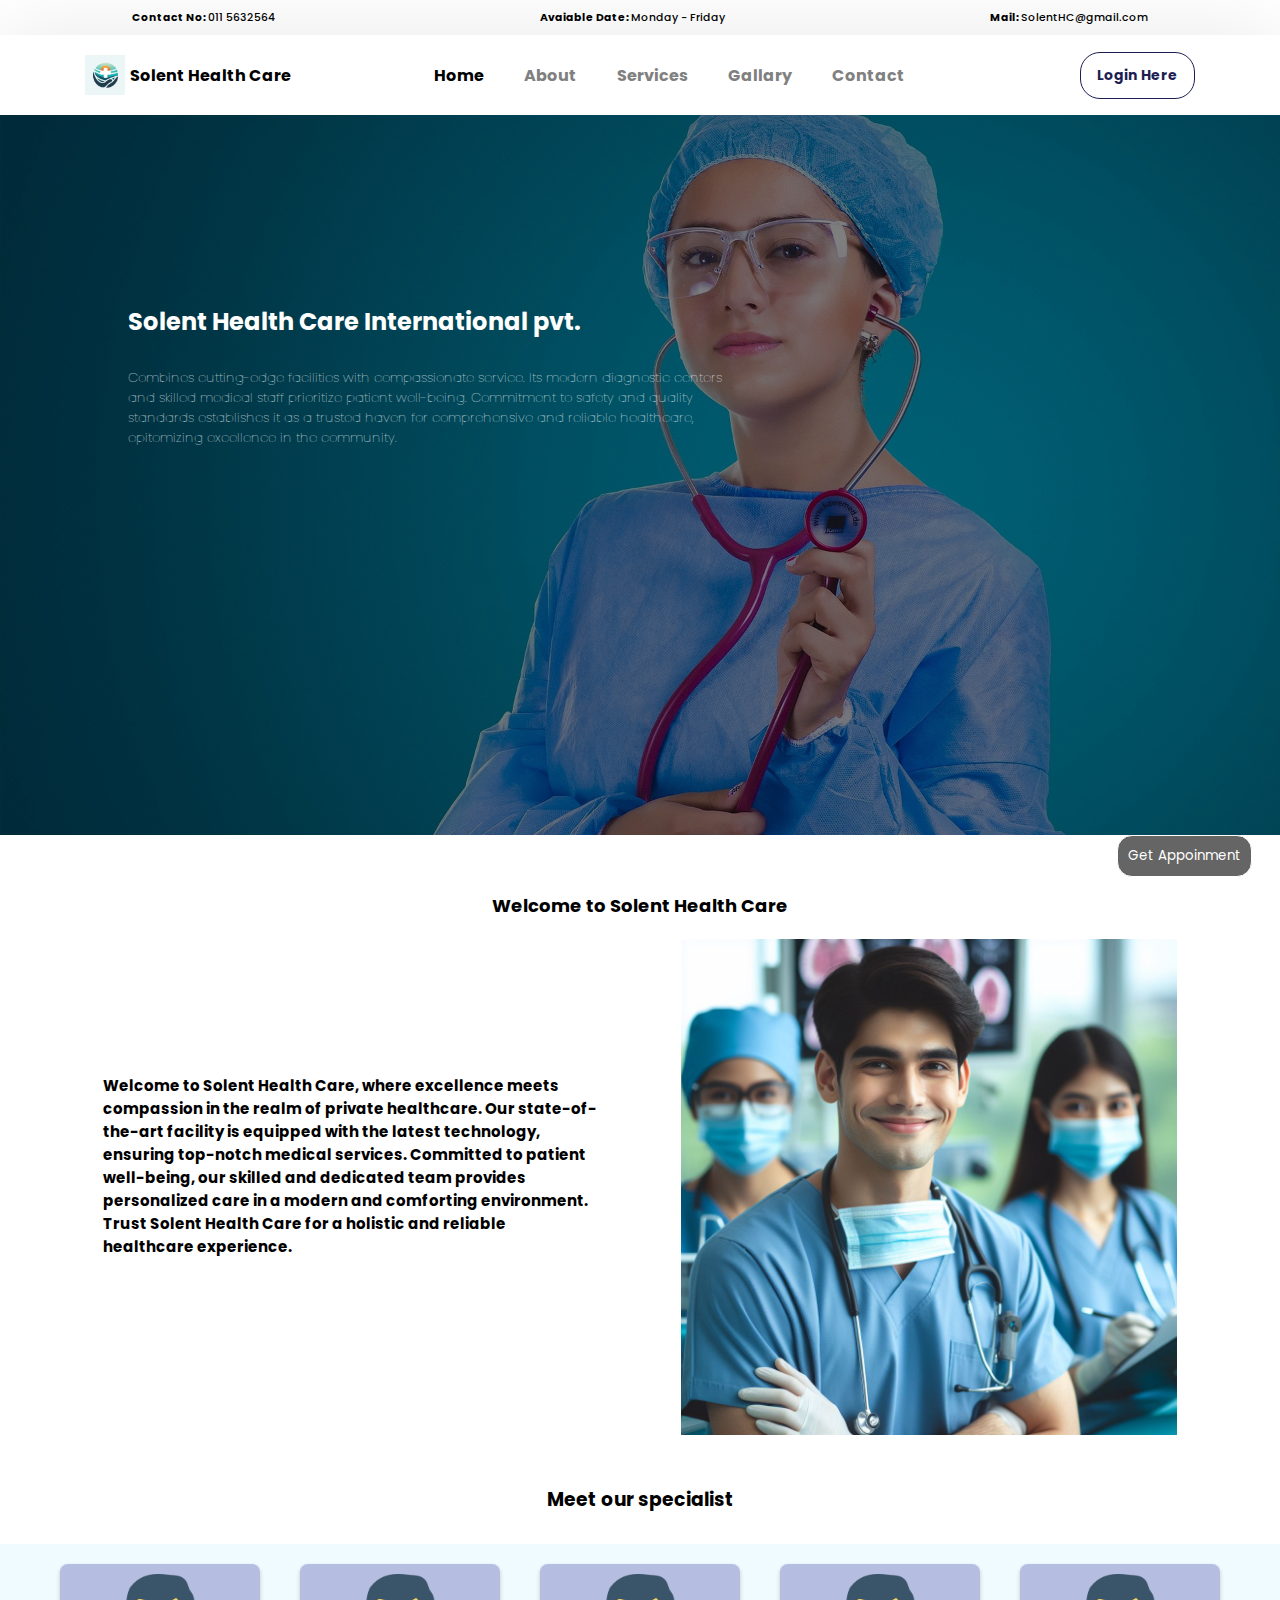
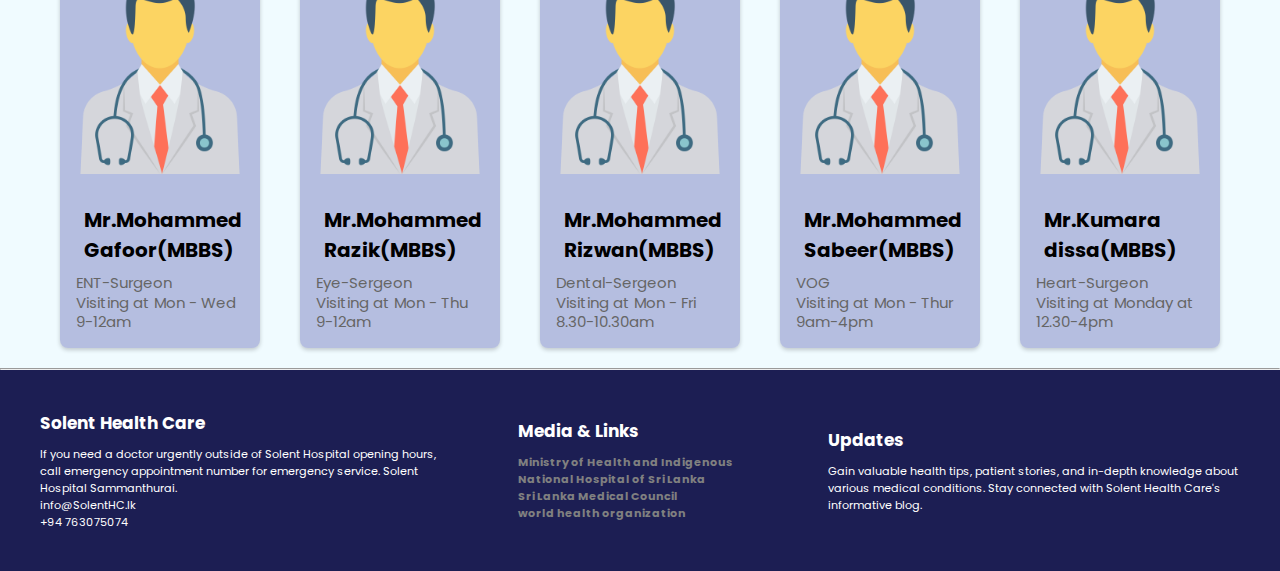
==== Index.html @ f1b3cf92 "final" ====
<!DOCTYPE html>
<html lang="en">

<head>
  <meta charset="UTF-8" />
  <meta name="viewport" content="width=device-width, initial-scale=1.0" />
  <link rel="stylesheet" href="css/style.css" />
  <link href="https://unpkg.com/boxicons@2.1.4/css/boxicons.min.css" rel="stylesheet" />
  <link href="https://fonts.googleapis.com/css2?family=Poppins:wght@300;400;500;600;700;800&display=swap"
    rel="stylesheet" />
  <title>Document</title>
</head>

<body>
  <div class="containar">
    <div class="head">
      <div class="top-content">
        <h6>
          Contact No:
          <p style="display: inline-block; font-weight: 500">011 5632564</p>
        </h6>
        <h6>
          Avaiable Date:
          <p style="display: inline-block; font-weight: 500">
            Monday - Friday
          </p>
        </h6>
        <h6>
          Mail:
          <p style="display: inline-block; font-weight: 500">
            SolentHC@gmail.com
          </p>
        </h6>
      </div>
    </div>
    <div class="navigationbar">
      <nav>
        <div class="logo">
          <img src="images/logo.jpeg" />
          <h4>Solent Health Care</h4>
        </div>
        <ul>
          <li><a class="active" href="index.html">Home</a></li>
          <li><a href="about.html">About</a></li>
          <li><a href="service.html">Services</a></li>
          <li><a href="Gallary.html">Gallary</a></li>
          <li><a href="contact.html">Contact</a></li>
        </ul>
        <div>
          <div class="appoinment-btn">
            <button class="open-button" onclick="openForm()">
              Get Appoinment
            </button>

            <!-- The form -->
            <div class="form-popup" id="myForm">
              <form action="php/appointInsert.php" method="post" class="form-container">
                <h1>Get Appointment</h1>

                <label for="name">Name</label>
                <input type="text" id="name" name="name" required />

                <label for="phoneNo">Phone No</label>
                <input type="text" id="phoneNo" name="phoneNo" required />

                <label for="specialist">Choose a Specialist</label>
                <select name="specialist" id="specialist">
                  <option value="Eye-Surgeon">Eye Surgeon</option>
                  <option value="ENT-Surgeon">ENT Surgeon</option>
                  <option value="Dental-Surgeon">Dental Surgeon</option>
                  <option value="Dental-Surgeon">Heart Surgeon</option>
                  <option value="VOG">VOG</option>
                </select>

                <label for="doctor">Choose a Doctor</label>
                <select name="doctor" id="doctor">
                  <option value="Dr.Mohammed Gafoor">Dr.Mohammed Gafoor</option>
                  <option value="Dr.Mohammed Razik">Dr.Mohammed Razik</option>
                  <option value="Dr.Mohammed Riswan">Dr.Mohammed Riswan</option>
                  <option value="Dr.Mohammed Riswan">Dr.Kumara Dissa</option>
                </select>

                <label for="doctor">Appoinment Date</label>
                <input type="date" name="date" />

                <button type="submit" class="btn">Submit</button>
                <button type="button" class="btn cancel" onclick="closeForm()">
                  Close
                </button>
              </form>
            </div>
          </div>
          <a id="appoinment" href="makeappoint.html">Login Here</a>
          <button id="MenuButton" onclick="openMenu()">
            <i class="bx bx-menu"></i>
          </button>
        </div>
      </nav>
    </div>
    <div class="slider">
      <img src="images/Doctor.jpg" />
    </div>
    <h2 id="slidetext">Solent Health Care International pvt.</h2>
    <h5 id="slide-cont">
      Combines cutting-edge facilities with compassionate service.
      Its modern diagnostic centers and skilled medical staff prioritize patient well-being.
      Commitment to safety and quality standards establishes it as a trusted haven for
      comprehensive and reliable healthcare, epitomizing excellence in the community.
    </h5>

    <div class="int-head">
      <h4 id="i-head">Welcome to Solent Health Care</h4>
    </div>
    <div class="intro">
      <h6 id="int">
        Welcome to Solent Health Care, where excellence meets compassion in the realm of private healthcare.
        Our state-of-the-art facility is equipped with the latest technology, ensuring top-notch medical services.
        Committed to patient well-being, our skilled and dedicated team provides personalized care in a modern and
        comforting environment. Trust Solent Health Care for a holistic and reliable healthcare experience.
      </h6>
      <img src="images/intropic.jpeg" id="introimg" />
    </div>

    <div class="doc-detail">
      <h3 id="mos">Meet our specialist</h3>
      <div class="card-contain">
        <div class="card">
          <img src="images/doctor.png" />
          <div class="card-content">
            <h4>Mr.Mohammed Gafoor(MBBS)</h4>
            <p>ENT-Surgeon</p>
            <p>Visiting at Mon - Wed 9-12am</p>
          </div>
        </div>
        <div class="card">
          <img src="images/doctor.png" />
          <div class="card-content">
            <h4>Mr.Mohammed Razik(MBBS)</h4>
            <p>Eye-Sergeon</p>
            <p>Visiting at Mon - Thu 9-12am</p>
          </div>
        </div>
        <div class="card">
          <img src="images/doctor.png" />
          <div class="card-content">
            <h4>Mr.Mohammed Rizwan(MBBS)</h4>
            <p>Dental-Sergeon</p>
            <p>Visiting at Mon - Fri 8.30-10.30am</p>
          </div>
        </div>
        <div class="card">
          <img src="images/doctor.png" />
          <div class="card-content">
            <h4>Mr.Mohammed Sabeer(MBBS)</h4>
            <p>VOG</p>
            <p>Visiting at Mon - Thur 9am-4pm</p>
          </div>
        </div>
        <div class="card">
          <img src="images/doctor.png" />
          <div class="card-content">
            <h4>Mr.Kumara dissa(MBBS)</h4>
            <p>Heart-Surgeon</p>
            <p>Visiting at Monday at 12.30-4pm</p>
          </div>
        </div>
      </div>
    </div>
    <hr>
    <div class="footer">
      <div class="hs-info">
        <h6 id="hinfo">Solent Health Care</h6>
        <p>
          If you need a doctor urgently outside of Solent Hospital opening hours, call emergency appointment number for
          emergency service.
          Solent Hospital Sammanthurai. </p>
        <p>info@SolentHC.lk</p>
        <p>+94 763075074</p>

      </div>
      <div class="media">
        <h6 id="hinfo">Media & Links</h6>
        <p style="width: 250px;">
        <p><a href="https://www.health.gov.lk/">Ministry of Health and Indigenous</a></p>
        <p><a href="http://www.nhsl.health.gov.lk/">National Hospital of Sri Lanka</a></p>
        <p><a href="https://slmc.gov.lk/en/">Sri Lanka Medical Council</a></p>
        <p><a href="https://www.who.int/">world health organization</a></p>
        </p>
      </div>
      <div class="updates">
        <h6 id="hinfo">Updates</h6>
        <p>
          Gain valuable health tips, patient stories,
          and in-depth knowledge about various medical conditions.
          Stay connected with Solent Health Care's informative blog.
        </p>
      </div>
    </div>
  </div>
  <script src="js/script.js"></script>
</body>

</html>
---- css/style.css ----
html {
    scroll-behavior: smooth;
}
* {
    padding: 0;
    margin: 0;
    box-sizing: border-box;
    font-family: 'Poppins', sans-serif;
}
.top-content {
    display: flex;
    justify-content: space-around;
    align-items: center;
    height: 35px;
}
a {
    text-decoration: none;
    color: gray;
    transition: color 0.3s ease;
    font-weight: bold;
}
a:hover {
    color: black;
}
.active {
    color: black;
    text-decoration-thickness: 5px;
    line-height: 10px;
}
li {
    list-style: none;
}
nav {
    background-color: #fff;
    width: 100%;
    position: static;
    top: 0;
    padding: 0 85px;
    display: flex;
    align-items: center;
    justify-content: space-between;
    height: 80px;
    box-shadow: 0 5px 88px rgba(0, 0, 0, 0.1);
    overflow: hidden;
    transition: all 1.3ms ease;
}
.logo {
    width: 50%;
    gap: 5px;
    position: relative;
}
nav .logo, footer .logo {
    display: flex;
    align-items: center;
}
nav .logo a, footer .logo a {
    margin-left: 8px;
    font-weight: bold;
    font-size: 20px;
}
nav .logo img, footer .logo img {
    width: 40px;
    height: 40px;
}
nav ul, footer .top ul {
    display: flex;
    gap: 40px;
    padding: 20px;
}
nav #appoinment {
    display:flex;
    color: #1c1e53;
    background-color: transparent;
    padding: 12px 16px;
    border-radius: 20px;
    border: 1px solid #1c1e53;
    cursor: pointer;
    transition: all 0.3s ease;
    width: fit-content;
    font-size: 14px;
    width: max-content;
}
nav #appoinment:hover {
    background-color: #1c1e53;
    color: #fff;
}
nav button#MenuButton {
    display: none;
    align-items: center;
    justify-content: center;
    font-size: 24px;
    padding: 7px;
}
.popup-container {
    display: none;
    position: fixed;
    top: 0;
    left: 0;
    width: 100%;
    height: 100%;
    background-color: rgba(0, 0, 0, 0.5);
    z-index: 999;
}
.popup {
    position: absolute;
    top: 50%;
    left: 50%;
    transform: translate(-50%, -50%);
    background-color: #fff;
    padding: 30px;
    border-radius: 5px;
    box-shadow: 0 4px 6px rgba(0, 0, 0, 0.1);
    max-width: 500px;
    width: 100%;
}
.popup h2 {
    margin-top: 0;
}
.form-container label {
    display: block;
    margin-bottom: 2px;
}
.form-container input,select {
    width: 100%;
    height: 40px;
    padding: 10px;
    border-radius: 8px;
    margin-bottom: 15px;
}
.form-container .btn {
    background-color:#1c1e53 ;
    color: white;
    padding: 0;
    cursor: pointer;
    width: 49%;
    margin-bottom:10px;
    height: 40px;
    border-radius: 10px;
}
/* .popup button[type="submit"] {
    background-color: yellow;
    color: #fff;
    padding: 8px 15px;
    border: none;
    border-radius: 5px;
    cursor: pointer;
    float: right;
}
.popup button[type="submit"]:hover {
    background-color: #45a049;
}
.popup button[type="button"] {
    background-color: #f44336;
    color: #fff;
    padding: 8px 15px;
    border: none;
    border-radius: 5px;
    cursor: pointer;
    float: right;
    margin-right: 10px;
}
.popup button[type="button"]:hover {
    background-color: #da190b;
}
*/
.slider img {
    width: 100%;
    filter: brightness(50%);
    height: 80vh;
    object-fit: cover;
    object-position: 0 -50px;
}
#slidetext {
    position: absolute;
    color: rgb(255, 255, 255);
    left: 7rem;
    top: 19rem;
    padding: 0 1rem;
}
#slide-cont {
    position: absolute;
    color: rgb(255, 255, 255);
    left: 7rem;
    top: 23rem;
    padding: 0 1rem;
    width: 50%;
    font-weight: lighter;
}
#i-head {
    display: flex;
    margin-top: 50px;
    width: 100%;
    color: black;
    align-items: center;
    justify-content: center;
    font-size: large;
}
#introimg {
    width: 40%;
}
#int {
    width: 40%;
    margin-top: 15vh;
    font-size: 15px;
}
.intro {
    display: flex;
    padding: 20px;
    justify-content: space-evenly;
}
#mos {
    display: flex;
    width: 100%;
    align-items: center;
    justify-content: center;
    margin-top: 30px;
}
.card-contain {
    display: flex;
    justify-content: center;
    flex-wrap: wrap;
    margin-top: 30px;
    background-color: rgb(240, 251, 255);
}
.card {
    width: 200px;
    background-color: rgba(0, 0, 128, 0.242);
    border-radius: 8px;
    overflow: hidden;
    box-shadow: 0px 2px 4px rgba(0, 0, 0, 0.2);
    margin: 20px;
}
.card img {
    width: 100%;
    height: auto;
    margin-top: 10px;
}
.card-content {
    padding: 16px;
}
.card-content h4 {
    font-size: 20px;
    margin: 8px;
}
.card-content p {
    color: #666;
    font-size: 15px;
    line-height: 1.3;
}
.footer {
    display: flex;
    padding: 2.5rem;
    align-items: center;
    justify-content: space-evenly;
    gap: 5%;
    background-color: #1c1e53;
    color: #fff;
}
.footer p {
    font-size: 70%;
}
#hinfo {
    font-size: 17px;
    margin-bottom: 10px;
}
.page-head {
    display: flex;
    width: 100%;
    height: 20vh;
    background-color: #1c1e53;
    align-items: center;
    justify-content: center;
}
#abouthead {
    color: #fff;
    font-size: 30px;
}
.vimi-head {
    display: flex;
    width: 100%;
    justify-content: center;
    margin-top: 5vh;
}
.vision {
    display: flex;
    flex-direction: column;
    width: 20%;
    margin-left: 10vh;
    align-items: center;
    justify-content: center;
    background-color: aliceblue;
    padding: 15px;
    border-radius: 10px;
    box-sizing: border-box;
}
.circle {
    width: 50px;
    height: 50px;
    background-color: gray;
    border-radius: 100%;
    align-items: center;
    justify-content: center;
    margin-bottom: 50px;
}
#v-cont {
    font-weight: 500;
}
.vision-mission {
    display: flex;
    width: 100%;
    justify-content: center;
    gap: 20vh;
    margin-top: 10vh;
    margin-bottom: 6vh;
}
@media screen and (max-width: 768px) {
    nav {
        justify-content: space-between;
        padding: 0 42px;
   }
    nav ul {
        display: none;
   }
    nav.open .logo {
        display: none;
   }
    nav.open ul {
        display: flex;
        font-size: 13px;
        gap: 20px;
   }
    nav button#MenuButton {
        display: flex;
        width: 30px;
        height: 30px;
        right: 10px;
   }
    nav #appoinment {
        width: 100px;
        height: 30px;
        font-size: 13px;
        padding: 6px;
        margin-bottom: -5vh;
        margin-left: 10vh;
        justify-content: center;
   }
    .popup input[type="text"], .popup input[type="date"], .popup select, .popup textarea {
        font-size: 13;
   }
    #hinfo {
        font-size: 14px;
        margin-bottom: 5px;
   }
    .footer p {
        font-size: 12px;
   }
    .vision {
        width: 40%;
        margin-left: 0;
        align-items: center;
        justify-content: center;
   }
    .circle {
        width: 50px;
        height: 50px;
        margin-bottom: 50px;
   }
    #v-cont {
        font-weight: 500;
        font-size: 13.5px;
   }
    .vision-mission {
        width: 100%;
        justify-content: center;
        gap: 35px;
        margin: 0px;
        margin-top: 5vh;
        margin-bottom: 5vh;
   }
    #vmhead {
        font-size: 20px;
   }
    #v-head {
        font-size: medium;
        margin-bottom: 8px;
   }
    #slidetext {
        position: absolute;
        color: rgb(255, 255, 255);
        left: 2rem;
        top: 15rem;
        padding: 0 1rem;
        font-size: 17px;
   }
    #slide-cont {
        position: absolute;
        color: rgb(255, 255, 255);
        left: 2rem;
        top: 18rem;
        padding: 0 1rem;
        width: 70%;
        font-weight: lighter;
        font-size: 10px;
   }
}
@media screen and (max-width: 576px) {
    nav {
        font-size: 10px;
        justify-content: space-between;
        padding: 5px;
        gap: 10px;
   }
    nav ul {
        gap: 10px;
        justify-content: start;
        align-items: end;
        overflow: visible;
        margin-left: -15px;
   }
    nav .logo a {
        font-size: 18px;
   }
    .navigationbar #appoinment {
        width: 70px;
        height: 30px;
        font-size: 10px;
        padding: 6px;
        margin-bottom: -5vh;
        flex-basis: 1px;
        margin-left: 7vh;
   }
    nav button#MenuButton{
        width: 30px;
        height: 30px;
   }
    .popup input[type="text"], .popup input[type="date"], .popup select, .popup textarea {
        font-size: 10px;
        width: 100%;
        padding: 8px;
        margin-bottom: 10px;
        border-radius: 8px;
   }
    .popup-container{
        width: 50%;
        margin-left: 12.5rem;
        background-color: transparent;
   }
    .top-content {
        font-size: 12px;
   }
    #hinfo {
        font-size: 10px;
        margin-bottom: 5px;
   }
    .footer p {
        font-size: 8px;
   }
    #slidetext {
        position: absolute;
        color: rgb(255, 255, 255);
        left: 2rem;
        top: 15rem;
        padding: 0 1rem;
        font-size: 17px;
   }
    #slide-cont {
        position: absolute;
        color: rgb(255, 255, 255);
        left: 2rem;
        top: 18rem;
        padding: 0 1rem;
        width: 70%;
        font-weight: lighter;
        font-size: 10px;
   }
    #introimg {
        width: 40%;
        object-fit: contain;
   }
    #int {
        width: 40%;
        margin-top: 4.5vh;
        font-size: 10px;
   }
    #mos {
        font-size: 18px;
   }
    .card-contain {
        margin-top: 20px;
        width: 100%;
        height: auto;
   }
    .card-content {
        padding: 1px;
   }
    .card-content h4 {
        font-size: 12px;
        margin: 5px;
   }
    .card-content p {
        font-size: 7px;
        line-height: 1.3;
        padding: 5px;
   }
    .card {
        width: 25%;
        margin: 10px;
   }
    .vision {
        width: 40%;
        margin-left: 0;
        align-items: center;
        justify-content: center;
   }
    .circle {
        width: 30px;
        height: 30px;
        margin-bottom: 50px;
   }
    #v-cont {
        font-weight: 500;
        font-size: 8px;
   }
    .vision-mission {
        width: 100%;
        justify-content: center;
        gap: 35px;
        margin: 0px;
        margin-top: 5vh;
        margin-bottom: 5vh;
   }
    #vmhead {
        font-size: 20px;
   }
    #v-head {
        font-size: medium;
        margin-bottom: 8px;
   }
    .card-name {
        font-size: 10px;
        margin-left: 5px;
   }
    .servic-det {
        justify-content: space-around;
   }
}
.servic-det {
    display: flex;
    flex-wrap: wrap;
    justify-content: space-around;
}
.gimg {
    width: 100%;
    display: block;
    aspect-ratio: 1 / 1;
    object-fit: cover;
    transition: transform 1000ms;
}
ul {
    list-style: none;
    margin: 10px;
    padding: 0;
    display: grid;
    gap: 0.5rem;
    grid-template-columns: repeat(auto-fit, minmax(20rem, 1fr));
    max-width: 100%;
    width: 100%;
}
figure {
    margin: 0;
    position: relative;
    overflow: hidden;
}
figure::after {
    position: absolute;
    top: 50%;
    left: 50%;
    width: 200%;
    height: 200%;
    background: rgba(0, 0, 0, 0.5);
    transform-origin: center;
    opacity: 0;
    transform: scale(2);
    transition: opacity 300ms;
}
@media (prefers-reduced-motion: no-preference) {
    figure::after {
        border-radius: 50%;
        opacity: 1;
        transform: scale(0);
        transition: transform 900ms;
   }
    a:is(:hover, :focus) img {
        transform: scale(1.2);
   }
}
#Galhead {
    color: #1c1e53;
    display: flex;
    align-items: center;
    justify-content: center;
    margin: 25px 25px;
}
.container {
    position: relative;
    max-width: 400px;
    width: 100%;
    background: #fff;
    padding: 25px;
    border-radius: 8px;
    box-shadow: 0 0 15px rgba(0, 0, 0, 0.1);
    height: 650px;
    margin: 30px;
    margin-left: 15rem;
    border: 1px solid black;
}
.container header {
    font-size: 1.5rem;
    color: #333;
    font-weight: 500;
    text-align: center;
}
.container .form {
    margin-top: 30px;
}
.form .input-box {
    width: 100%;
    margin-top: 20px;
}
.input-box label {
    color: #333;
}
.main input::placeholder {
    font-size: 14px;
}
.form :where(.input-box input) {
    height: 50px;
    width: 100%;
    outline: none;
    font-size: 1rem;
    color: #707070;
    margin-top: 8px;
    border: 1px solid #ddd;
    border-radius: 20px;
    padding: 0 15px;
    flex-wrap: wrap;
}
.input-box input:focus {
    box-shadow: 0 1px 0 rgba(0, 0, 0, 0.1);
}
.form .column {
    display: flex;
    column-gap: 15px;
}
.form button {
    height: 55px;
    width: 100%;
    color: #fff;
    font-size: 1rem;
    font-weight: 400;
    margin-top: 30px;
    border: none;
    cursor: pointer;
    transition: all 0.2s ease;
    background: rgb(130, 106, 251);
    border-radius: 18px;
}
.form button:hover {
    background: rgb(88, 56, 250);
}
.input-box textarea {
    position: relative;
    height: 100px;
    width: 100%;
    outline: none;
    font-size: 1rem;
    color: #707070;
    margin-top: 8px;
    border: 1px solid #ddd;
    border-radius: 6px;
    padding: 0 15px;
    padding: 10px;
}
@media screen and (max-width: 1000px) {
    .form .column {
        width: max-content;
   }
    .container {
        margin: 25px;
        height: max-content;
        padding: 20px;
   }
    .form .column {
        display: block;
   }
    .main {
        flex-wrap: nowrap;
        margin-left: 0px;
   }
}
@media screen and (max-width: 768px) {
    .form .column {
        width: max-content;
   }
    .container {
        margin: 25px;
        height: max-content;
        padding: 20px;
   }
    .form .column {
        display: block;
   }
    .main {
        flex-wrap: wrap;
        margin-left: 0px;
   }
}
@media screen and (max-width: 500px) {
    .form .column {
        width: max-content;
   }
    .container {
        margin: 25px;
        height: max-content;
        padding: 20px;
   }
    .form .column {
        display: block;
   }
    .main {
        flex-wrap: wrap;
        margin-left: 0px;
   }
    .open-button{
        font-size: 10px;
        max-width: 100px;
        height: 50px;
        padding: 0;
   }
}
.main {
    display: flex;
}
.sec2 {
    align-items: flex-start;
    justify-content: center;
    margin: 30px 10px;
}
.info {
    margin-top: 20px;
}
.our-info {
    margin-top: 50px;
}
.our-info #mail, #no, #loc {
    font-size: 14px;
    display: flex;
    justify-content: flex-start;
    gap: 20px;
    line-height: 40px;
}
/* Button fixed at the bottom of the page */
.open-button {
    background-color: #555;
    color: white;
    padding: 10px;
    cursor: pointer;
    opacity: 0.9;
    position: fixed;
    bottom: 23px;
    right: 28px;
    width:fit-content ;
    z-index: 1;
    border-radius: 15px;
    border: 0.5px solid white;
}
.open-button:hover {
    opacity: 1;
    transition: 0.5ms ease;
}
/* The popup form - hidden by default */
.form-popup {
    display: none;
    position: fixed;
    bottom: 0;
    right: 15px;
    z-index: 5;
}
/* Add styles to the form container */
.form-container {
    padding: 10px;
    background-color: white;
    height: 82vh;
    border: 1.5px solid black;
    border-radius: 8px;
}
.form-container h1 {
    display: flex;
    font-size: 18px;
    justify-content: center;
}
@media screen and (max-width: 500px) {
    .form-container {
        height: 75vh;
   }
    .form-container label {
        display: block;
        margin-bottom: 2px;
   }
    .form-container input,select {
        width: 100%;
        height: 30px;
        font-size: 8.5px;
   }
    .form-container .btn {
        width: 100%;
        height: 30px;
   }
}
/* Full-width input fields */
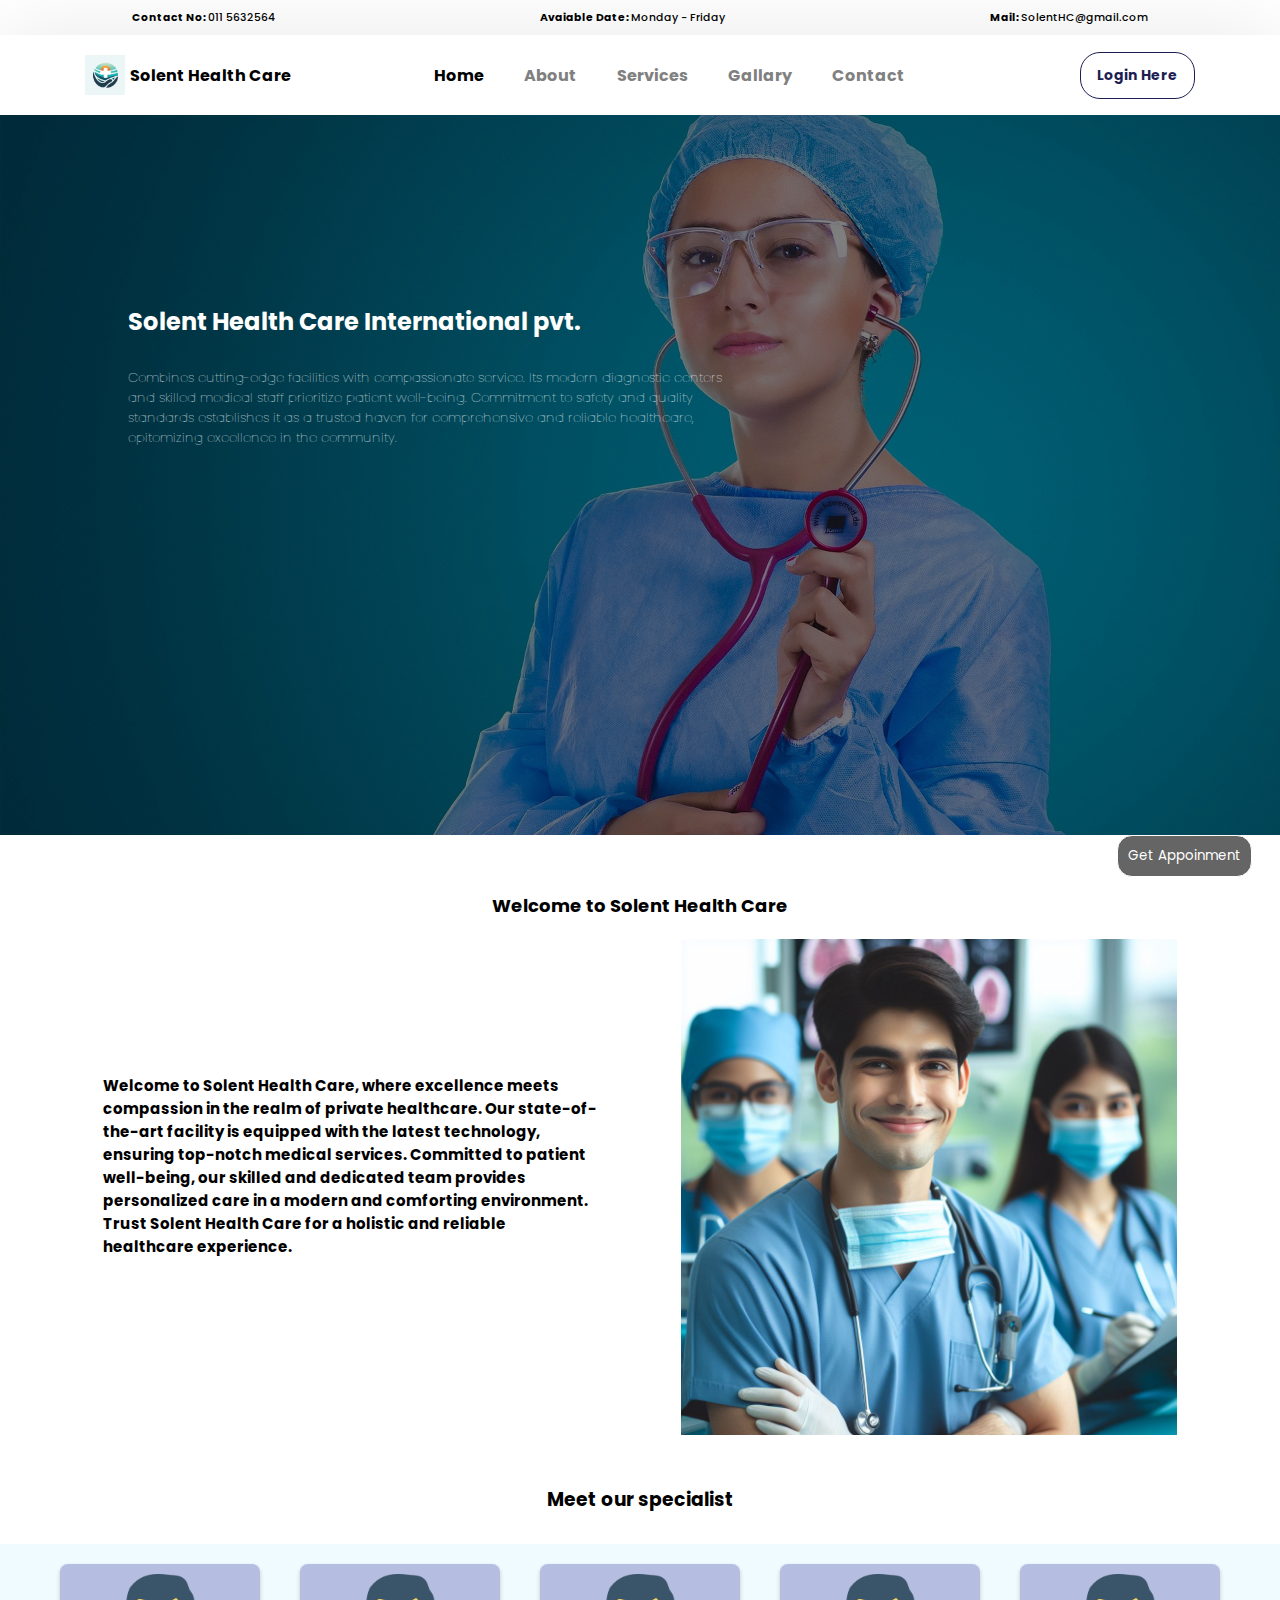
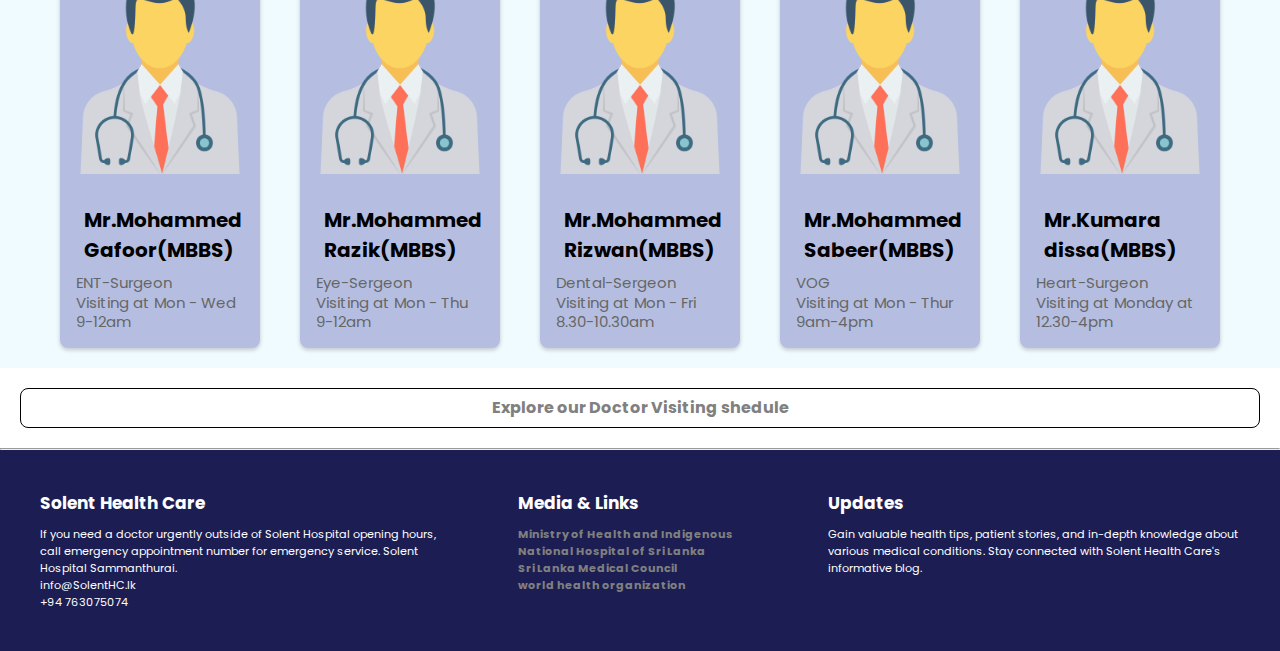
==== commit 76b43be8: "final touch" ====
--- a/Index.html
+++ b/Index.html
@@ -166,6 +166,8 @@
         </div>
       </div>
     </div>
+    <a style="margin: 20px; display: flex; justify-content: center; border: 1px solid black; border-radius: 8px; height: 40px; align-items: center;" 
+    href="php/Doc_schedule.php">Explore our Doctor Visiting shedule</a>
     <hr>
     <div class="footer">
       <div class="hs-info">
--- a/css/style.css
+++ b/css/style.css
@@ -250,8 +250,7 @@
 .footer {
     display: flex;
     padding: 2.5rem;
-    align-items: center;
-    justify-content: space-evenly;
+    justify-content: space-around;
     gap: 5%;
     background-color: #1c1e53;
     color: #fff;
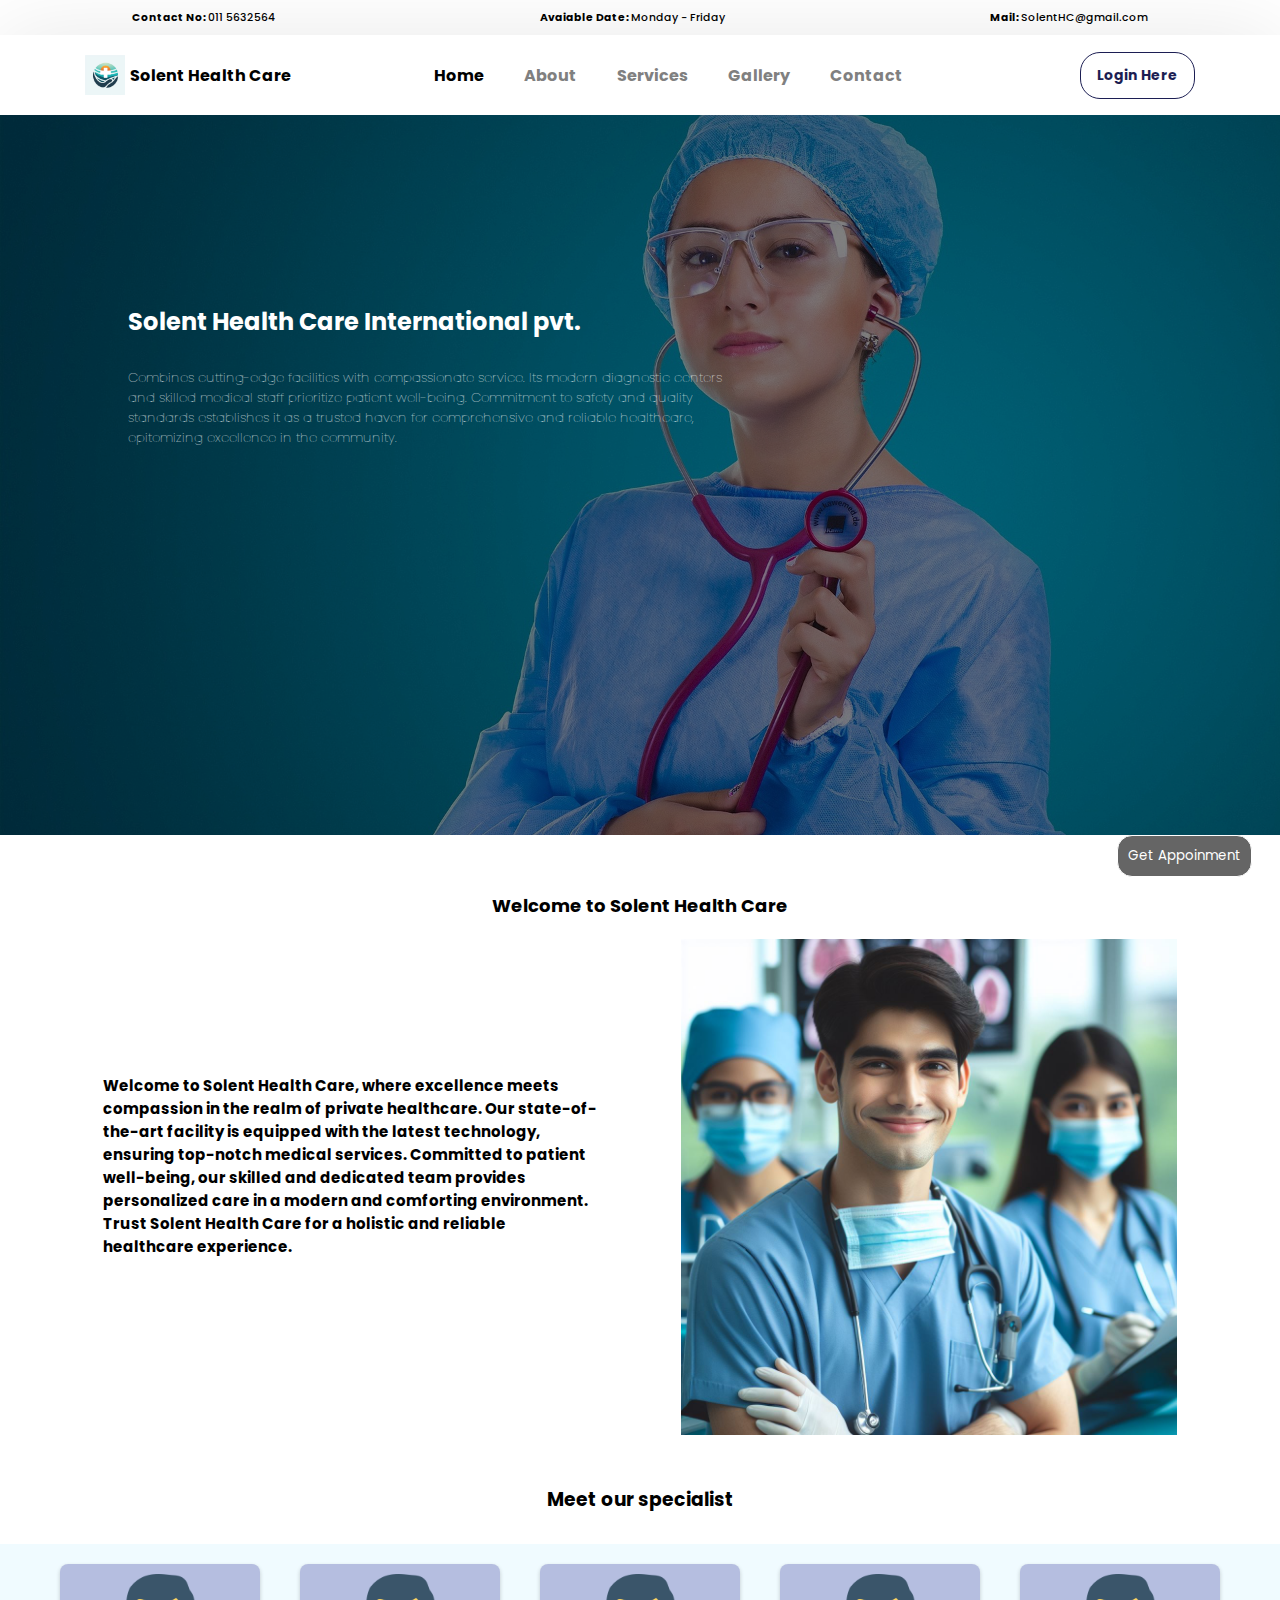
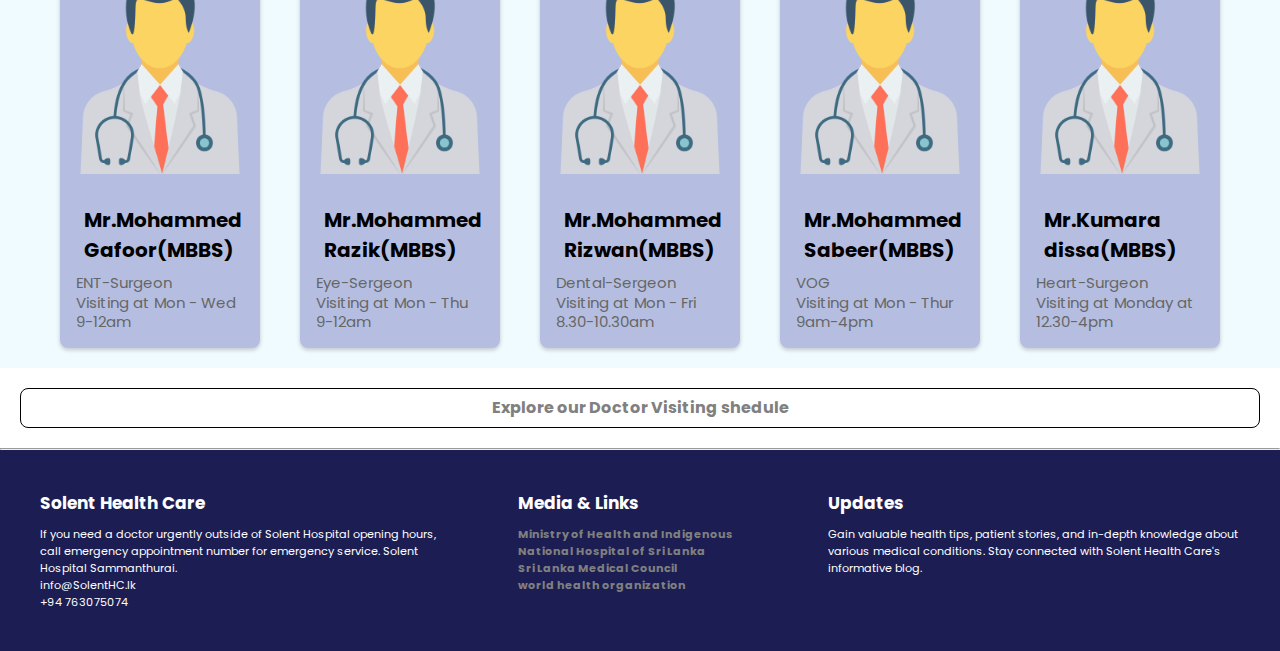
==== commit 7b8c7781: "gallery" ====
--- a/Index.html
+++ b/Index.html
@@ -43,7 +43,7 @@
           <li><a class="active" href="index.html">Home</a></li>
           <li><a href="about.html">About</a></li>
           <li><a href="service.html">Services</a></li>
-          <li><a href="Gallary.html">Gallary</a></li>
+          <li><a href="Gallary.html">Gallery</a></li>
           <li><a href="contact.html">Contact</a></li>
         </ul>
         <div>
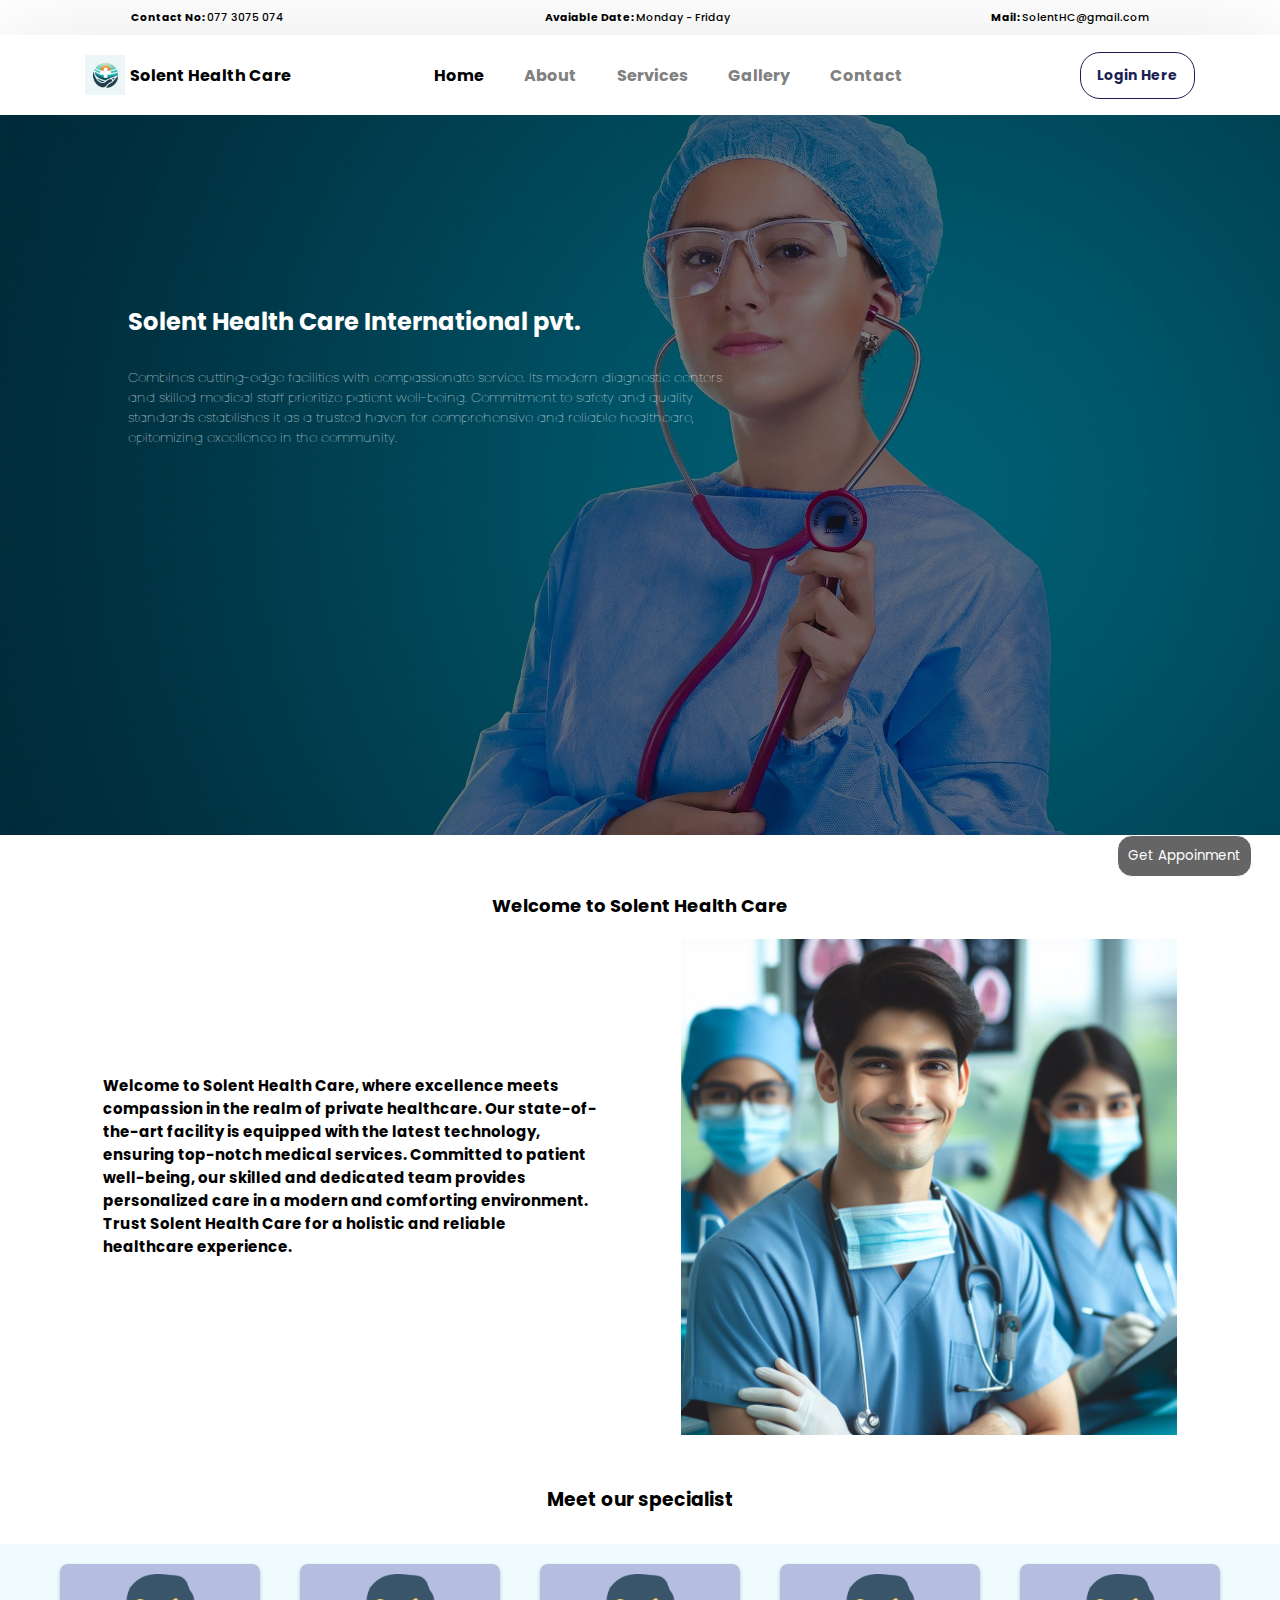
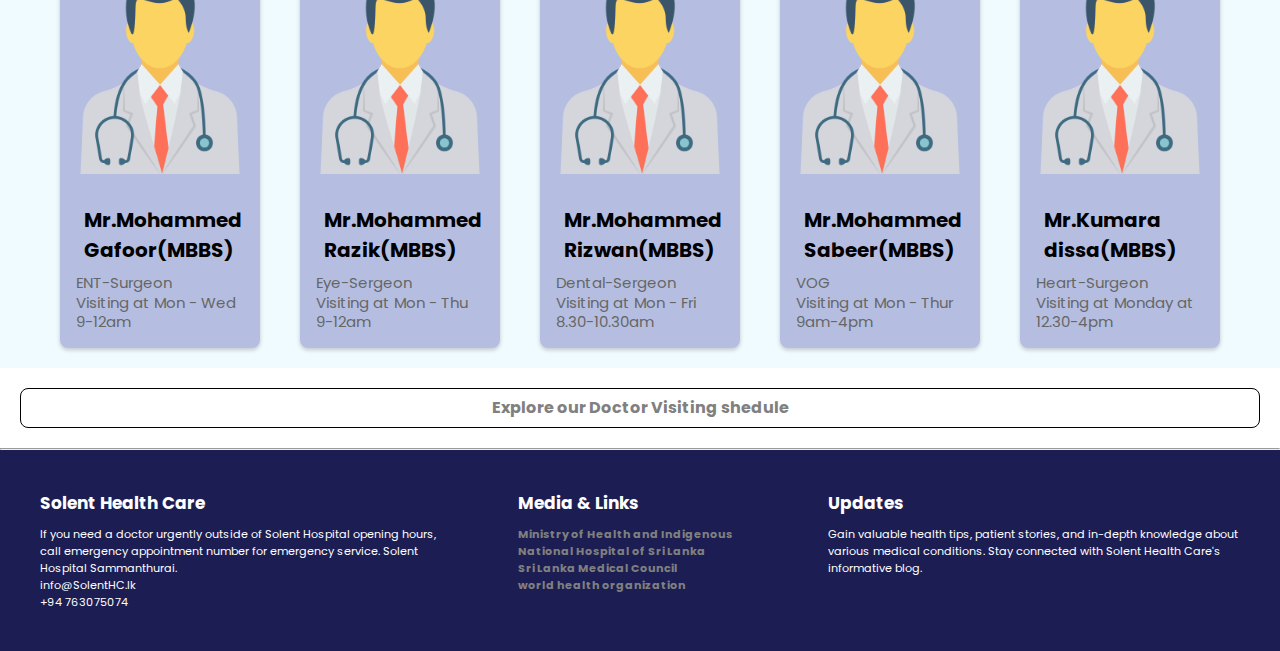
==== commit 8280ded2: "Update Index.html" ====
--- a/Index.html
+++ b/Index.html
@@ -8,7 +8,7 @@
   <link href="https://unpkg.com/boxicons@2.1.4/css/boxicons.min.css" rel="stylesheet" />
   <link href="https://fonts.googleapis.com/css2?family=Poppins:wght@300;400;500;600;700;800&display=swap"
     rel="stylesheet" />
-  <title>Document</title>
+  <title>Solent Health Care</title>
 </head>
 
 <body>
@@ -17,7 +17,7 @@
       <div class="top-content">
         <h6>
           Contact No:
-          <p style="display: inline-block; font-weight: 500">011 5632564</p>
+          <p style="display: inline-block; font-weight: 500">077 3075 074</p>
         </h6>
         <h6>
           Avaiable Date:
@@ -167,7 +167,7 @@
       </div>
     </div>
     <a style="margin: 20px; display: flex; justify-content: center; border: 1px solid black; border-radius: 8px; height: 40px; align-items: center;" 
-    href="php/Doc_schedule.php">Explore our Doctor Visiting shedule</a>
+    href="">Explore our Doctor Visiting shedule</a>
     <hr>
     <div class="footer">
       <div class="hs-info">
@@ -202,4 +202,4 @@
   <script src="js/script.js"></script>
 </body>
 
-</html>+</html>
